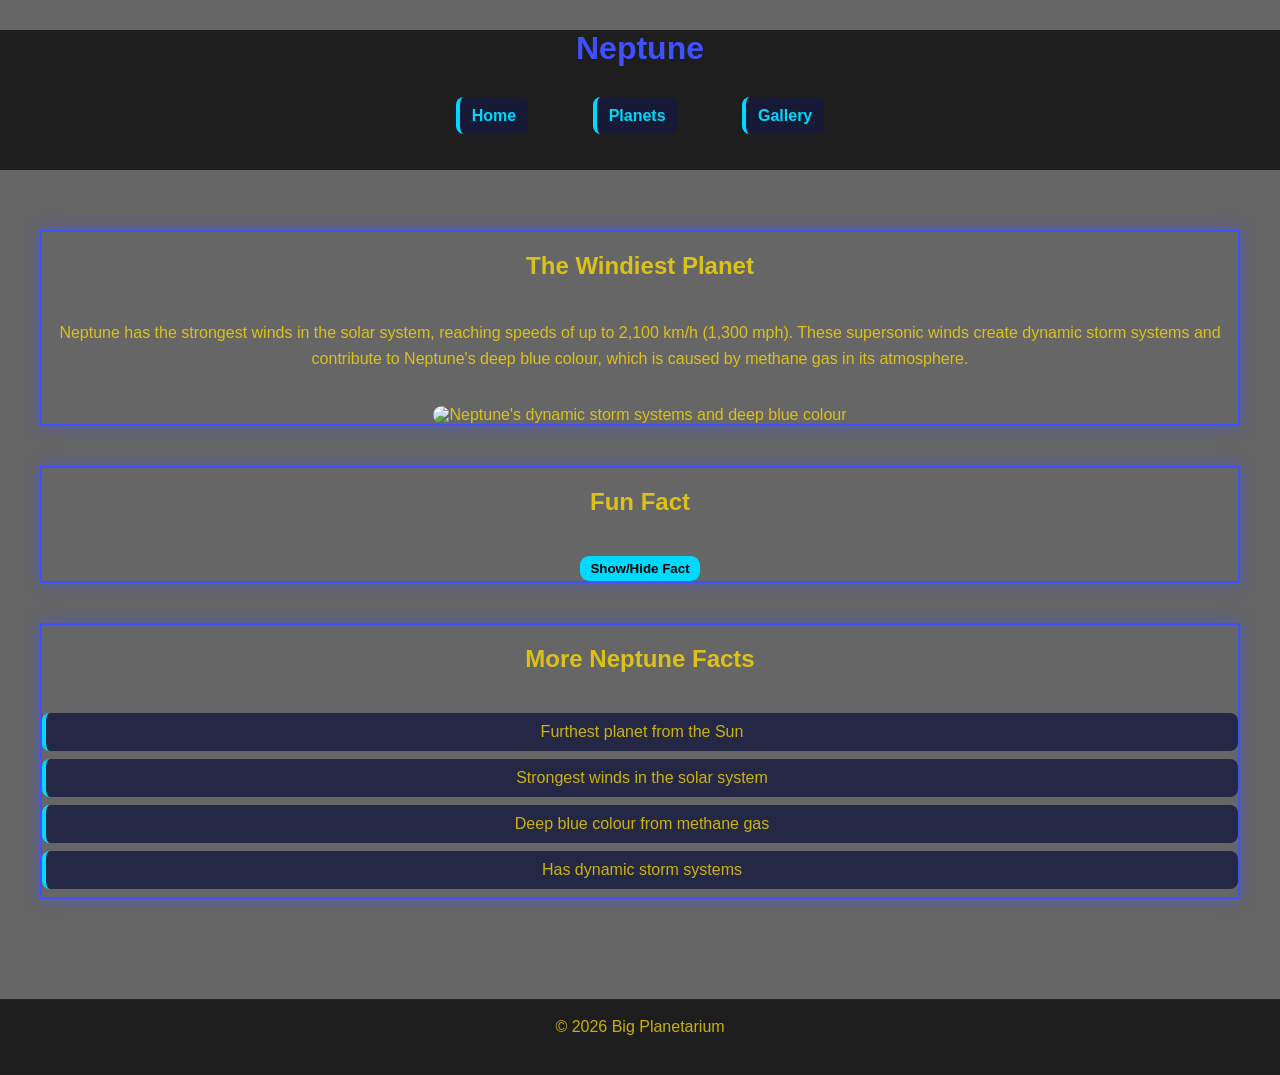
==== planets/neptune.html @ 523f77d7 "Add files via upload" ====
<!DOCTYPE html>
<html lang="en">
    <head>
        <meta charset="UTF-8">
        <meta name="viewport" content="width=device-width, initial-scale=1.0">
        <title>Neptune - The Windiest Planet </title>
    
        <link rel="stylesheet" href="../styles.css">
        <script defer src="../script.js"></script>
    </head>

<body class="neptune">

<header>
    <h1>Neptune</h1>

    <nav>
        <ul>
            <li><a href="../index.html">Home</a></li>
            <li><a href="index.html">Planets</a></li>
            <li><a href="../gallery.html">Gallery</a></li>
        </ul>
    </nav>
</header>

<main>

    <section>
        <h2>The Windiest Planet</h2>

        <p>
            Neptune has the strongest winds in the solar system, reaching speeds of up to 2,100 km/h (1,300 mph). 
            These supersonic winds create dynamic storm systems and contribute to Neptune's deep blue colour, which is caused by methane gas in its atmosphere.
        </p>

        <img src="../images/Neptune_1.jpg"
             alt="Neptune's dynamic storm systems and deep blue colour"
             width="600">
    </section>

    <section>
        <h2>Fun Fact</h2>

        <button onclick="toggleFact()">Show/Hide Fact</button>

        <p id="fact" hidden>
            A day on Mercury is longer than its year in some cases!
        </p>
    </section>

    <section>
        <h2>More Neptune Facts</h2>

        <ul>
            <li>Furthest planet from the Sun</li>
            <li>Strongest winds in the solar system</li>
            <li>Deep blue colour from methane gas</li>
            <li>Has dynamic storm systems</li>
        </ul>
    </section>

</main>

<footer>
    <p>&copy; 2026 Big Planetarium</p>
</footer>

</body>
</html>
---- styles.css ----
/* Reset some default spacing */
* {
    margin: 0;
    padding: 0;
    box-sizing: border-box;
}
 
/* Background image */
body {
    font-family:Arial, Helvetica, sans-serif;
    color: rgba(255, 221, 0, 0.765);

    min-height: 100vh; /* 🔥 ensures full screen height */

    background:
        linear-gradient(rgba(0,0,0,0.6), rgba(0,0,0,0.6)),
        url("../images/SolarSystem_main.jpg"); /* 🔥 IMPORTANT FIX */

    background-size: cover;
    background-position: center;
    background-repeat: no-repeat;
}

/* Only apply sticky footer to planets page */
body.planets-page {
    display: flex;
    flex-direction: column;
    min-height: 100vh;
}

body.planets-page main {
    flex: 1;
}
/* Planets list styled like navigation */
.planets-list {
    list-style: none;
    padding: 0;
    margin: 20px 0;

    display: flex;              /* 🔥 makes items horizontal */
    justify-content: center;    /* center them */
    gap: 20px;                  /* spacing */
}

.planets-list a {
    color: #00d9ff;
    text-decoration: none;
    font-weight: bold;
}

.planets-list a:hover {
    text-decoration: underline;
}
/* ⚪ Mercury */
body.mercury section {
    border: 3px solid #cccccc;
    box-shadow: 0 0 15px rgba(200, 200, 200, 0.5);
}
body.mercury h1 { color: #cccccc;}
body.mercury h2 { margin-top: 20px;}

/* 🟡 Venus */
body.venus section {
    border: 2px solid #ff0084;
    box-shadow: 0 0 15px rgba(255, 215, 0, 0.5);
}
body.venus h1 { color: rgb(255, 0, 140); }
body.venus h2 { margin-top: 20px;}

/* 🌍 Earth */
body.earth section {
    border: 2px solid #4caf50;
    box-shadow: 0 0 15px rgba(76, 175, 80, 0.5);
}
body.earth h1 { color: #4caf50; }
body.earth h2 { margin-top: 20px;}

/* 🔴 Mars */
body.mars section {
    border: 2px solid #ff4d4d;
    box-shadow: 0 0 15px rgba(255, 77, 77, 0.5);
}
body.mars h1 { color: #ff4d4d; }
body.mars h2 { margin-top: 20px;}

/* 🟠 Jupiter */
body.jupiter section {
    border: 2px solid #ffb347;
    box-shadow: 0 0 15px rgba(255, 179, 71, 0.5);
}
body.jupiter h1 { color: #ffb347; }
body.jupiter h2 { margin-top: 20px;}

/* 🟤 Saturn */
body.saturn section {
    border: 2px solid #d2b48c;
    box-shadow: 0 0 15px rgba(210, 180, 140, 0.5);
}
body.saturn h1 { color: #d2b48c; }
body.saturn h2 { margin-top: 20px;}

/* 🔵 Uranus */
body.uranus section {
    border: 2px solid #4fd1ff;
    box-shadow: 0 0 15px rgba(79, 209, 255, 0.5);
}
body.uranus h1 { color: #4fd1ff; }
body.uranus h2 { margin-top: 20px;}

/* 🔵 Neptune */
body.neptune section {
    border: 2px solid #3f51ff;
    box-shadow: 0 0 15px rgba(63, 81, 255, 0.5);
}
body.neptune h1 { color: #3f51ff; }
body.neptune h2 { margin-top: 20px;}


.planet-menu {
    display: flex;
    flex-direction: column;
    gap: 15px;
    margin-top: 20px;
}

.planet-item {
    display: flex;
    justify-content: space-between;
    align-items: center;

    padding: 18px 22px;
    border-radius: 12px;

    background: rgba(15, 20, 50, 0.85);
    border: 1px solid rgba(0, 217, 255, 0.3);

    text-decoration: none;
    color: white;

    transition: all 0.3s ease;
}

.planet-item:hover {
    transform: translateY(-3px);
    background: rgba(0, 217, 255, 0.15);
    box-shadow: 0 0 20px rgba(0, 217, 255, 0.3);
}

.planet-name {
    font-size: 18px;
    font-weight: bold;
    color: #00d9ff;
}

.planet-tag {
    font-size: 14px;
    opacity: 0.8;
    background: rgba(0, 217, 255, 0.1);
    padding: 4px 10px;
    border-radius: 20px;
}

.gallery {
    display: flex;
    justify-content: center;
    gap: 20px;
    flex-wrap: wrap;
    margin-top: 20px;
}

.gallery img {
    width: 200px;
    border-radius: 10px;
    cursor: pointer;
    transition: transform 0.3s;
}

.gallery img:hover {
    transform: scale(1.1);
}

/* Popup background */
.popup {
    display: none;
    position: fixed;
    inset: 0;
    background: rgba(0,0,0,0.8);
    justify-content: center;
    align-items: center;
}

/* Popup box */
.popup-content {
    background: #111a3a;
    padding: 20px;
    border-radius: 10px;
    max-width: 400px;
    color: white;
    position: relative;
}

/* Close button */
.close {
    position: absolute;
    top: 10px;
    right: 15px;
    cursor: pointer;
    font-size: 24px;
}

/* Header styling */
header {
    background-color: rgba(0, 0, 0, 0.7);
    padding-bottom: 30px;
    text-align: center;
    
}
 
h1 {
    margin-bottom: 40px;
    margin-top: 30px;
}

h2 {
    margin-bottom: 40px;
    color: rgba(255, 221, 0, 0.765);
}

p{
    margin-bottom: 20px;
    line-height: 1.6;
}
 
/* Navigation */
nav ul {
    list-style: none;
    margin-bottom: 15px;
}
 
nav ul li {
    display: inline;
    margin: 30px;
}
 
nav a {
    color: #00d9ff;
    text-decoration: none;
    font-weight: bold;
}
 
nav a:hover {
    text-decoration: underline;
}

ul {
    list-style: none;
    padding: 0;
}

ul li {
    background: rgba(20, 25, 60, 0.8);
    margin: 8px 0;
    padding: 10px 12px;
    border-radius: 8px;
    border-left: 4px solid #00d9ff;
}
 
/* Main content */
main {
    padding: 60px 40px;
    text-align: center;
}
 
section {
    margin-bottom: 40px;
}

button {
    padding: 5px 10px;
    background: #00d9ff;
    border:#3f51ff;
    border-radius: 9px;
    cursor: pointer;
    font-weight: bold;
    color: black;
    transition: 0.3s;
}

button:hover {
    background: #009ec2;
}

img {
    max-width: 100%;
    border-radius: 10px;
    margin-top: 15px;
}
 
/* Video styling */
iframe {
    max-width: 100%;
    border: none;
}
 

/* Footer */
footer {
    background-color: rgba(0, 0, 0, 0.7);
    text-align: center;
    padding: 15px;
    position: relative;
    bottom: 0;
    width: 100%;
}
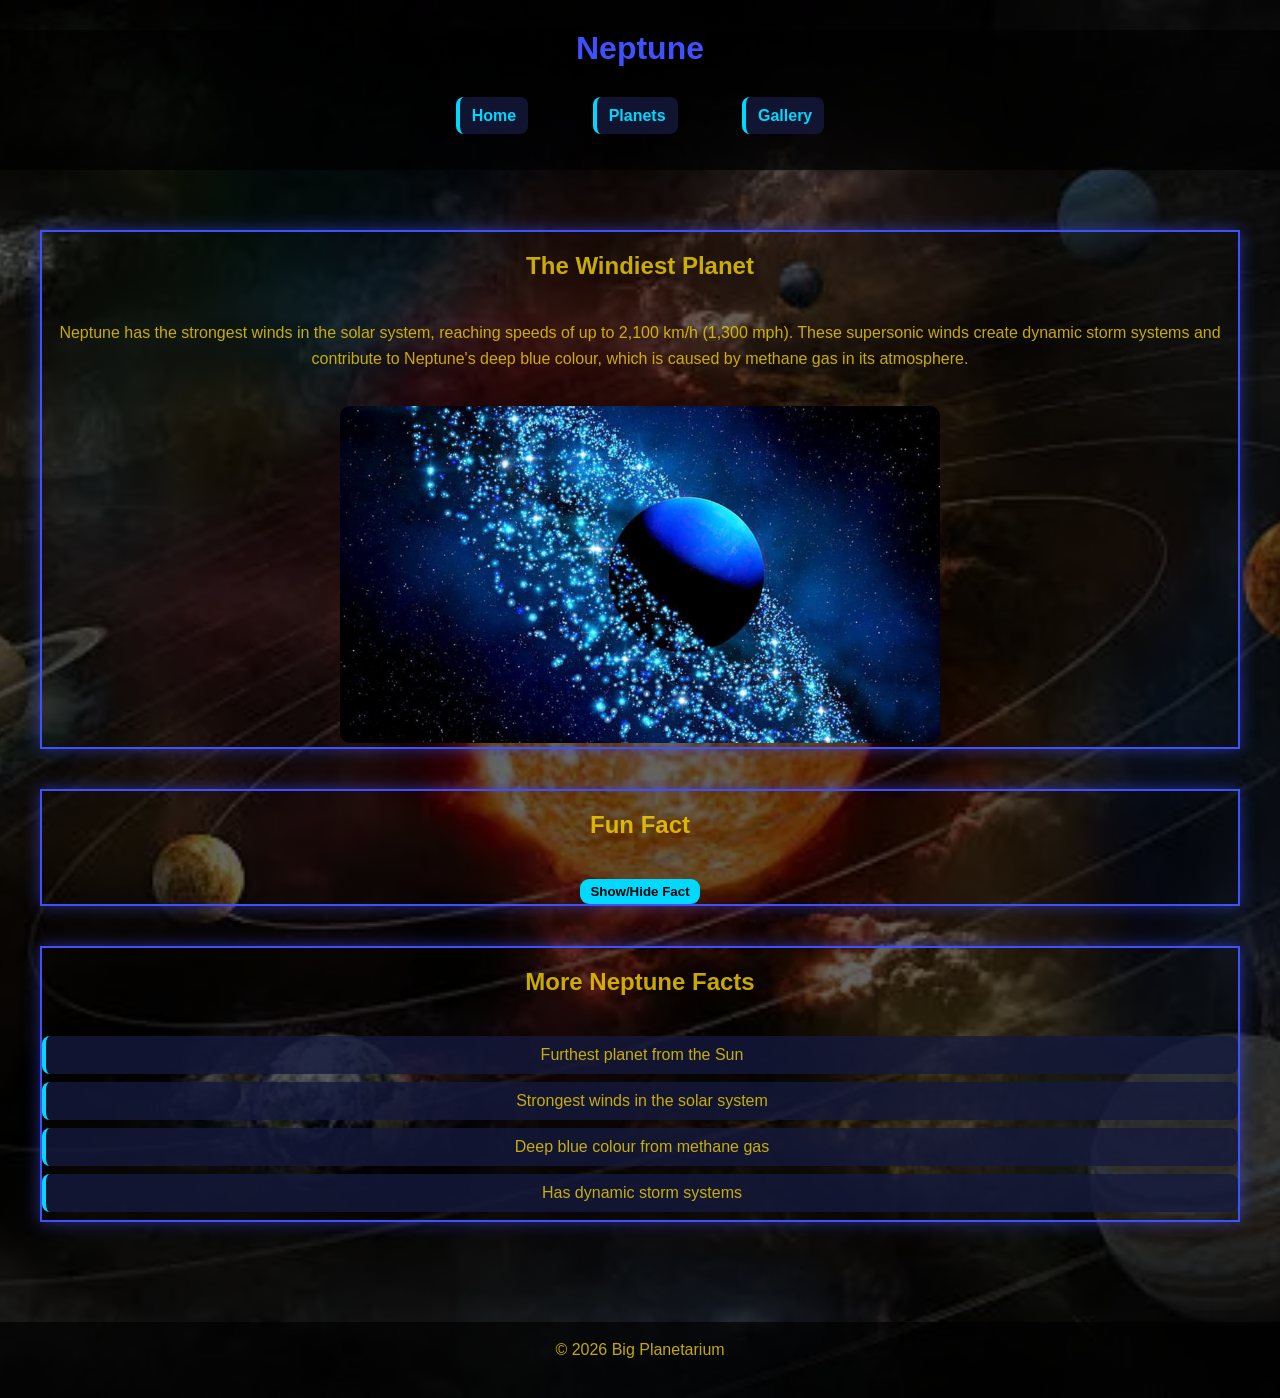
==== commit 78700eac: "Add files via upload" ====
--- a/planets/neptune.html
+++ b/planets/neptune.html
@@ -44,7 +44,7 @@
         <button onclick="toggleFact()">Show/Hide Fact</button>
 
         <p id="fact" hidden>
-            A day on Mercury is longer than its year in some cases!
+            Neprune has the strongest winds in the solar system, reaching speeds of up to 2,100 km/h (1,300 mph)!
         </p>
     </section>
 
